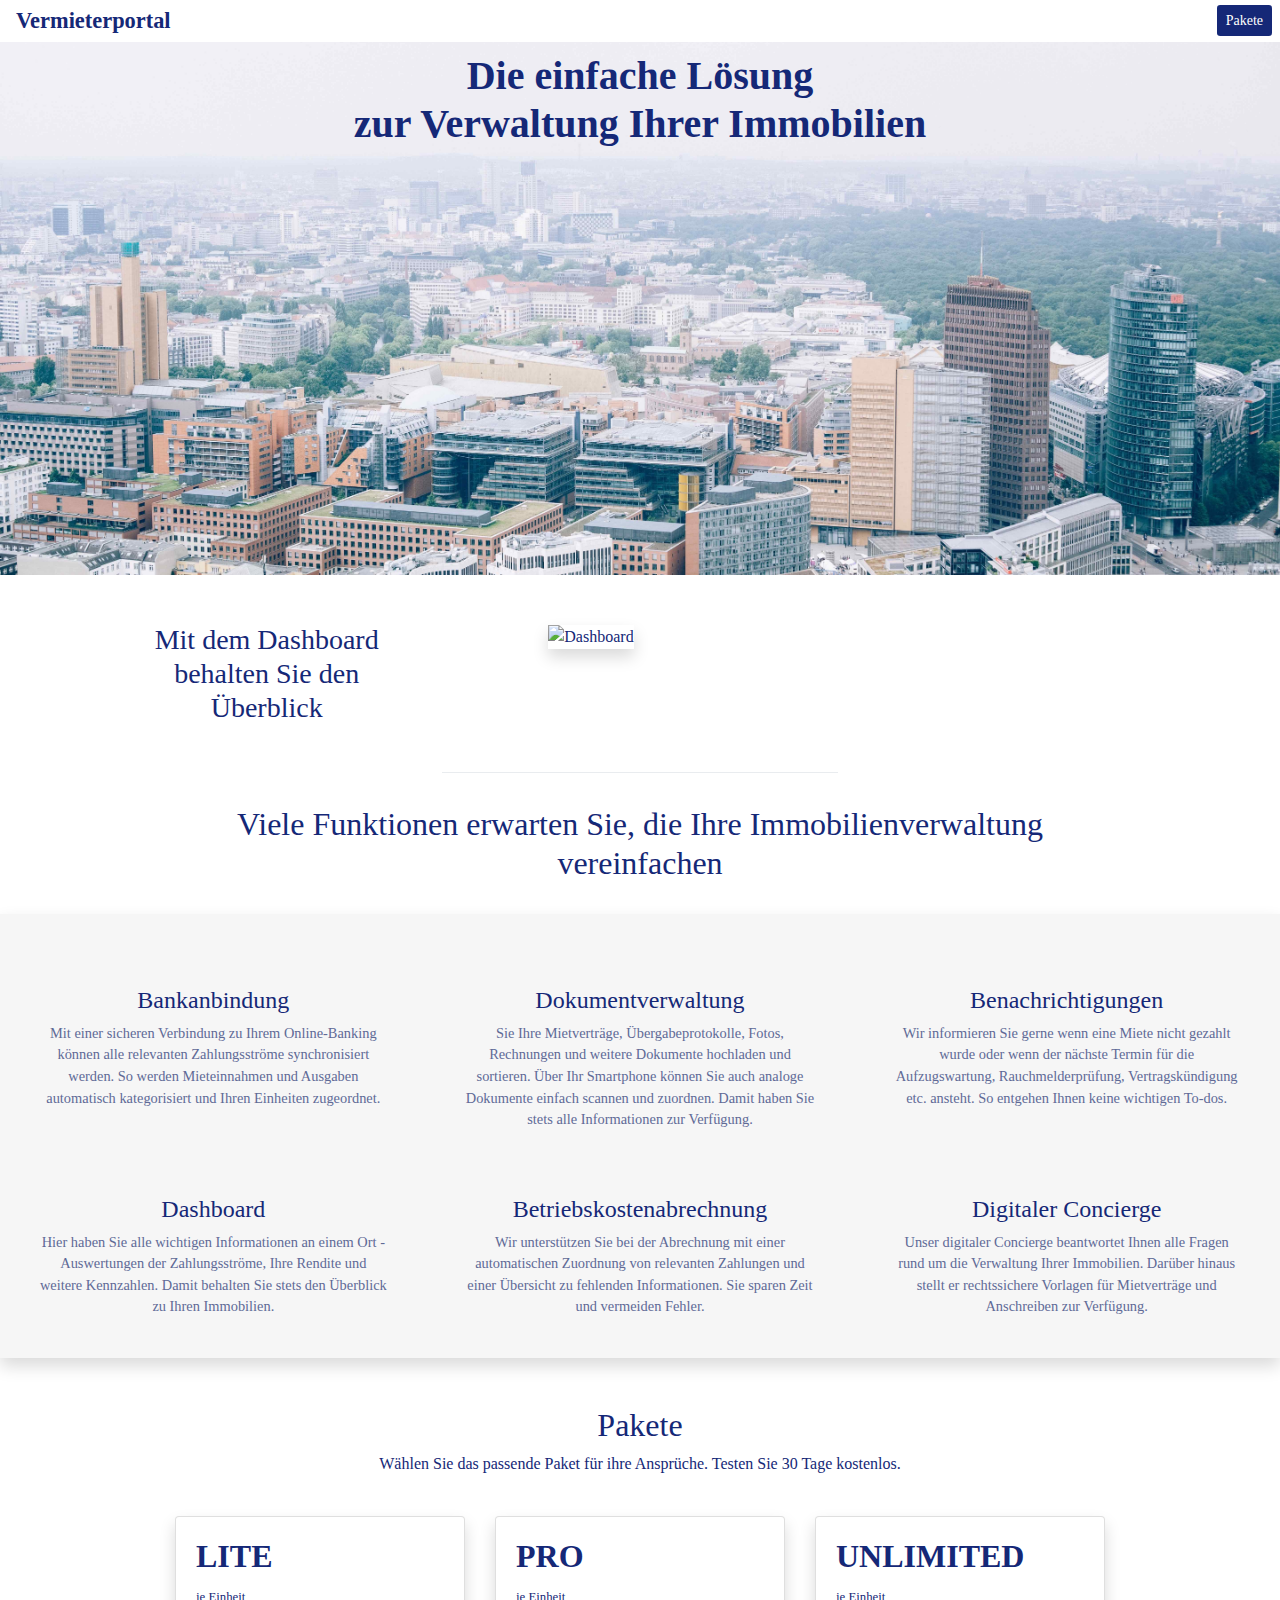
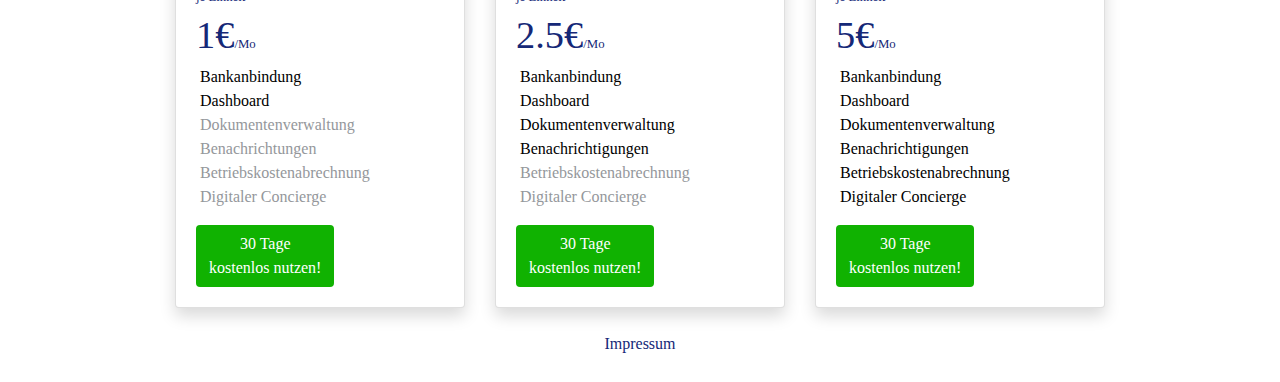
==== index.html @ 316a0087 "Set testbutton data, make ajax req on click, create anmelden.html, fix responsive layout" ====
<!doctype html>
<html lang="en">
  <head>
    <!-- Global site tag (gtag.js) - Google Analytics -->
    <script async src="https://www.googletagmanager.com/gtag/js?id=UA-135670334-1"></script>
    <script>
      window.dataLayer = window.dataLayer || [];
      function gtag(){dataLayer.push(arguments);}
      gtag('js', new Date());

      gtag('config', 'UA-135670334-1');
    </script>

    <!-- Required meta tags -->
    <meta charset="utf-8">
    <meta name="viewport" content="width=device-width, initial-scale=1, shrink-to-fit=no">

    <!-- Bootstrap CSS -->
    <link rel="stylesheet" href="https://stackpath.bootstrapcdn.com/bootstrap/4.3.1/css/bootstrap.min.css" integrity="sha384-ggOyR0iXCbMQv3Xipma34MD+dH/1fQ784/j6cY/iJTQUOhcWr7x9JvoRxT2MZw1T" crossorigin="anonymous">
    <link rel="stylesheet" href="https://use.fontawesome.com/releases/v5.7.2/css/solid.css" integrity="sha384-r/k8YTFqmlOaqRkZuSiE9trsrDXkh07mRaoGBMoDcmA58OHILZPsk29i2BsFng1B" crossorigin="anonymous">
    <link rel="stylesheet" href="https://use.fontawesome.com/releases/v5.7.2/css/regular.css" integrity="sha384-IG162Tfx2WTn//TRUi9ahZHsz47lNKzYOp0b6Vv8qltVlPkub2yj9TVwzNck6GEF" crossorigin="anonymous">
    <link rel="stylesheet" href="https://use.fontawesome.com/releases/v5.7.2/css/fontawesome.css" integrity="sha384-4aon80D8rXCGx9ayDt85LbyUHeMWd3UiBaWliBlJ53yzm9hqN21A+o1pqoyK04h+" crossorigin="anonymous">

    <link rel="stylesheet" type="text/css" href="portal.css">

    <!-- Facebook Pixel Code -->
    <script>
      !function(f,b,e,v,n,t,s)
      {if(f.fbq)return;n=f.fbq=function(){n.callMethod?
      n.callMethod.apply(n,arguments):n.queue.push(arguments)};
      if(!f._fbq)f._fbq=n;n.push=n;n.loaded=!0;n.version='2.0';
      n.queue=[];t=b.createElement(e);t.async=!0;
      t.src=v;s=b.getElementsByTagName(e)[0];
      s.parentNode.insertBefore(t,s)}(window, document,'script',
      'https://connect.facebook.net/en_US/fbevents.js');
      fbq('init', '2210468249004535');
      fbq('track', 'PageView');
    </script>
    <noscript><img height="1" width="1" style="display:none"
      src="https://www.facebook.com/tr?id=2210468249004535&ev=PageView&noscript=1"
    /></noscript>
    <!-- End Facebook Pixel Code -->

    <title>Vermieterportal</title>
  </head>
  <body>
    <div class="container-fluid">

      <div class="row py-1 px-2 fixed-top" style="background-color: #ffffff">
        <div class="col d-flex justify-content-between align-items-center">
          <div class="d-flex justify-content-around align-items-center">
            <i class="far fa-building fa-2x pr-2"></i>
            <a href="index.html" id="title">Vermieterportal</a>
          </div>
          <a href="#pricing" role="button" class="btn btn-sm" style="background-color: #152877; color: #ffffff">Pakete</a>
        </div>
      </div>

      <div class="row" style="height: 2rem"></div>

      <div class="row">
        <div class="col px-0">
          <img src="markus-spiske-1192711-unsplash_c.jpg" class="img-fluid px-0" alt="City View">
          <div class="carousel-caption d-none d-md-block">
            <h1 style="font-weight: bold;">Die einfache Lösung <br> zur Verwaltung Ihrer Immobilien</h1>
            <!-- <a href="#pricing" role="button" class="btn btn-lg mt-3" style="background-color: #152877; color: #ffffff">Mehr erfahren</a> -->
          </div>
        </div>
      </div>

      <div class="row pt-4">
        <div class="col-10 offset-1 d-md-none text-center">
            <h3 style="font-weight: bold;">Die einfache Lösung<br>zur Verwaltung Ihrer Immobilien</h3>
            <!-- <a href="#pricing" role="button" class="btn btn-lg mt-3" style="background-color: #152877; color: #ffffff">Mehr erfahren</a> -->
          </div>
        </div>
      <div>

      <div class="row pt-4 pb-2">
        <div class="col-10 pt-4 order-last pt-md-0 order-md-first col-md-3 offset-1 d-flex justify-content-center align-items-center">
          <h3 class="text-center d-none d-md-block">Mit dem Dashboard behalten Sie den Überblick</h3>
          <h4 class="text-center d-md-none">Mit dem Dashboard behalten Sie den Überblick</h4>
        </div>
        <div class="col-10 offset-1 col-md-6">
          <img class="img-fluid shadow" src="demo_screen.jpeg" alt="Dashboard">
        </div>
      </div>

      <div class="row pt-4">
        <div class="col-4 offset-4">
          <div class="dropdown-divider"></div>
        </div>
      </div>

      <div class="row py-4">
        <div class="col-10 d-flex flex-column offset-1 col-md-8 offset-md-2 off align-items-center">
          <div class="text-center">
            <h2>Viele Funktionen erwarten Sie, die Ihre Immobilienverwaltung vereinfachen</h2>
          </div>
        </div>
      </div>


      <div class="row py-4 shadow" style="background-color: #f6f6f6">
        <div class="col-10 offset-1 pt-sm-0 col-sm-6 offset-sm-0 col-lg-4 mt-4 d-flex flex-column align-items-center">
          <i class="pb-4 fas fa-search-dollar fa-5x"></i>
          <h4 class="px-4 text-center">Bankanbindung</h4>
          <p class="px-4 text-center feature-text">
            Mit einer sicheren Verbindung zu Ihrem Online-Banking können alle relevanten Zahlungsströme synchronisiert werden. So werden Mieteinnahmen und Ausgaben automatisch kategorisiert und Ihren Einheiten zugeordnet.
          </p>
        </div>
        <div class="col-10 offset-1 pt-sm-0 col-sm-6 offset-sm-0 col-lg-4 mt-4 d-flex flex-column align-items-center">
          <i class="pb-4 far fa-file-alt fa-5x"></i>
          <h4 class="px-4 text-center">Dokumentverwaltung</h4>
          <p class="px-4 text-center feature-text">
            Sie Ihre Mietverträge, Übergabeprotokolle, Fotos, Rechnungen und weitere Dokumente hochladen und sortieren. Über Ihr Smartphone können Sie auch analoge Dokumente einfach scannen und zuordnen. Damit haben Sie stets alle Informationen zur Verfügung.
          </p>
        </div>
        <div class="col-10 offset-1 pt-sm-0 col-sm-6 offset-sm-0 col-lg-4 mt-4 d-flex flex-column align-items-center">
          <i class="pb-4 far fa-bell fa-5x"></i>
          <h4 class="px-4 text-center">Benachrichtigungen</h4>
          <p class="px-4 text-center feature-text">
            Wir informieren Sie gerne wenn eine Miete nicht gezahlt wurde oder wenn der nächste Termin für die Aufzugswartung, Rauchmelderprüfung, Vertragskündigung etc. ansteht. So entgehen Ihnen keine wichtigen To-dos.
          </p>
        </div>
        <div class="col-10 offset-1 pt-sm-0 col-sm-6 offset-sm-0 col-lg-4 mt-4 d-flex flex-column align-items-center">
          <i class="pb-4 fas fa-tachometer-alt fa-5x"></i>
          <h4 class="px-4 text-center">Dashboard</h4>
          <p class="px-4 text-center feature-text">
            Hier haben Sie alle wichtigen Informationen an einem Ort - Auswertungen der Zahlungsströme, Ihre Rendite und weitere Kennzahlen. Damit behalten Sie stets den Überblick zu Ihren Immobilien.
          </p>
        </div>
        <div class="col-10 offset-1 pt-sm-0 col-sm-6 offset-sm-0 col-lg-4 mt-4 d-flex flex-column align-items-center">
          <i class="pb-4 fas fa-cash-register fa-5x"></i>
          <h4 class="px-4 text-center">Betriebskostenabrechnung</h4>
          <p class="px-4 text-center feature-text">
            Wir unterstützen Sie bei der Abrechnung mit einer automatischen Zuordnung von relevanten Zahlungen und einer Übersicht zu fehlenden Informationen. Sie sparen Zeit und vermeiden Fehler.
          </p>
        </div>
        <div class="col-10 offset-1 pt-sm-0 col-sm-6 offset-sm-0 col-lg-4 mt-4 d-flex flex-column align-items-center">
          <i class="pb-4 far fa-user fa-5x"></i>
          <h4 class="px-4 text-center">Digitaler Concierge</h4>
          <p class="px-4 text-center feature-text">
            Unser digitaler Concierge beantwortet Ihnen alle Fragen rund um die Verwaltung Ihrer Immobilien. Darüber hinaus stellt er rechtssichere Vorlagen für Mietverträge und Anschreiben zur Verfügung.
          </p>
        </div>
      </div>


      <div class="row pt-5">
        <div class="col-8 d-flex flex-column offset-2 align-items-center">
          <div class="text-center">
            <h2>Pakete</h2>
            <p>Wählen Sie das passende Paket für ihre Ansprüche. Testen Sie 30 Tage kostenlos.</p>
          </div>
        </div>
      </div>


      <div class="row py-4 justify-content-center" id="pricing">
        <div class="col-11 col-sm-6 col-md-4 col-lg-3 mt-2 mt-lg-0">
          <div class="card shadow">
            <div class="card-body">
              <h2 class="card-title" style="font-weight: bold">LITE</h2>
              <!-- <h6 class="card-subtitle mb-2 text-muted">Card subtitle</h6>
              <p class="card-text">Some quick example text on the card</p> -->
              <div class="pb-0 price-info">je Einheit</div>
              <div>
                <span class="price" id="price-tag-0">1</span><span class="price">€</span><span class="price-info">/Mo</span>
              </div>
              <div class="d-flex flex-column">
                <div><i class="pr-1 far fa-check-circle"></i><span class="checked">Bankanbindung</span></div>
                <div><i class="pr-1 far fa-check-circle"></i><span class="checked">Dashboard</span></div>
                <div><i class="pr-1 far fa-circle"></i><span class="unchecked">Dokumentenverwaltung</span></div>
                <div><i class="pr-1 far fa-circle"></i><span class="unchecked">Benachrichtungen</span></div>
                <div><i class="pr-1 far fa-circle"></i><span class="unchecked">Betriebskostenabrechnung</span></div>
                <div><i class="pr-1 far fa-circle"></i><span class="unchecked">Digitaler Concierge</span></div>
              </div>
              <p></p>
              <button type="button" href="anmelden.html" class="btn anmelden" id="testbutton-0" data-price="-1">30 Tage<br>kostenlos nutzen!</button>
            </div>
          </div>
        </div>


        <div class="col-11 col-sm-6 col-md-4 col-lg-3 mt-2 mt-lg-0">
          <div class="card shadow">
            <div class="card-body">
              <h2 class="card-title" style="font-weight: bold">PRO</h2>
              <!-- <h6 class="card-subtitle mb-2 text-muted">Card subtitle</h6>
              <p class="card-text">Some quick example text on the card</p> -->
              <div>
                <div class="pb-0 price-info">je Einheit</div>
                <span class="price" id="price-tag-1">2,50</span><span class="price">€</span><span class="price-info">/Mo</span>
              </div>
              <div class="d-flex flex-column">
                <div><i class="pr-1 far fa-check-circle"></i><span class="checked">Bankanbindung</span></div>
                <div><i class="pr-1 far fa-check-circle"></i><span class="checked">Dashboard</span></div>
                <div><i class="pr-1 far fa-check-circle"></i><span class="checked">Dokumentenverwaltung</span></div>
                <div><i class="pr-1 far fa-check-circle"></i><span class="checked">Benachrichtigungen</span></div>
                <div><i class="pr-1 far fa-circle"></i><span class="unchecked">Betriebskostenabrechnung</span></div>
                <div><i class="pr-1 far fa-circle"></i><span class="unchecked">Digitaler Concierge</span></div>
              </div>
              <p></p>
              <a role="button" href="anmelden.html" class="btn anmelden" id="testbutton-1" data-price="-1" >30 Tage<br>kostenlos nutzen!</a>
            </div>
          </div>
        </div>

        <div class="col-11 col-sm-6 col-md-4 col-lg-3 mt-2 mt-lg-0">
          <div class="card shadow">
            <div class="card-body">
              <h2 class="card-title" style="font-weight: bold">UNLIMITED</h2>
              <!-- <h6 class="card-subtitle mb-2 text-muted">Card subtitle</h6>
              <p class="card-text">Some quick example text on the card</p> -->
              <div>
                <div class="pb-0 price-info">je Einheit</div>
                <span class="price" id="price-tag-2">5</span><span class="price">€</span><span class="price-info">/Mo</span>
              </div>
              <div class="d-flex flex-column">
                <div><i class="pr-1 far fa-check-circle"></i><span class="checked">Bankanbindung</span></div>
                <div><i class="pr-1 far fa-check-circle"></i><span class="checked">Dashboard</span></div>
                <div><i class="pr-1 far fa-check-circle"></i><span class="checked">Dokumentenverwaltung</span></div>
                <div><i class="pr-1 far fa-check-circle"></i><span class="checked">Benachrichtigungen</span></div>
                <div><i class="pr-1 far fa-check-circle"></i><span class="checked">Betriebskostenabrechnung</span></div>
                <div><i class="pr-1 far fa-check-circle"></i><span class="checked">Digitaler Concierge</span></div>
              </div>
              <p></p>
              <a role="button" href="anmelden.html" class="btn anmelden" id="testbutton-2" data-price="-1">30 Tage<br>kostenlos nutzen!</a>
            </div>
          </div>
        </div>
      </div>

      <div class="row justify-content-center" style="height: 50px;">
        <div class="col text-center">
            <a href="impressum.html" style="color: #152877; text-decoration: none">Impressum</a>
        </div>
      </div>

      </div>
    </div>

    <!-- Optional JavaScript -->
    <!-- jQuery first, then Popper.js, then Bootstrap JS -->
    <script src="https://code.jquery.com/jquery-3.3.1.slim.min.js" integrity="sha384-q8i/X+965DzO0rT7abK41JStQIAqVgRVzpbzo5smXKp4YfRvH+8abtTE1Pi6jizo" crossorigin="anonymous"></script>
    <script src="https://cdnjs.cloudflare.com/ajax/libs/popper.js/1.14.7/umd/popper.min.js" integrity="sha384-UO2eT0CpHqdSJQ6hJty5KVphtPhzWj9WO1clHTMGa3JDZwrnQq4sF86dIHNDz0W1" crossorigin="anonymous"></script>
    <script src="https://stackpath.bootstrapcdn.com/bootstrap/4.3.1/js/bootstrap.min.js" integrity="sha384-JjSmVgyd0p3pXB1rRibZUAYoIIy6OrQ6VrjIEaFf/nJGzIxFDsf4x0xIM+B07jRM" crossorigin="anonymous"></script>
    
    <script type="text/javascript">         
      $(document).ready(function() {

        // Set the prices with a 50/50 chance fot both sets
        
        if (Math.random() >= 0.5) {
          var prices = [0, 0.5, 1];
          var option = 'A'
        } else {
          var prices = [1, 2.5, 5];
          var option = 'B'
        }

        for (i = 0; i < prices.length; i++) { 
          $('#price-tag-' + i).text(prices[i]);
          $('#testbutton-' + i).data('price', prices[i])
        }

        $('.anmelden').on('click', function(event) {
          var formData = {
            'site_id': 'website',
            'price': $(event.target).data('price'),
            'option': option
          }

          console.log(event);
          console.log($(event.target).data('price'));
          console.log(option);

          $.ajax({
            type: 'POST',
            url: 'https://j2u5rim2yl.execute-api.eu-central-1.amazonaws.com/prod/activity',
            data: JSON.stringify(formData),
            dataType: 'json',
            crossDomain: true,
            encode: true,
            success: function(responseData, textStatus, jqXHR) {
              console.log(responseData);
            },
            error: function(responseData, textStatus, errorThrown) {
              console.warn(responseData, textStatus, errorThrown);
            }
          });

        });
      });
    </script>
  </body>
</html>
---- portal.css ----
body {
     font-family: futura;
     color: #152877;
}

#title {
    font-size: 140%;
    font-weight: bold;
    color: #152877;
    text-decoration: none;
}

.carousel-caption {
    color: #152877;
    top: 0;
    bottom: auto;
}

.feature-text {
    font-size: 90%;
    color: #606a96;
}

.fa-check-circle {
    color: #249d3c;
}

.fa-circle {
    color: #94979b;
}

.checked {
    color: #000000;
}

.unchecked {
    color: #94979b;
}

.anmelden {
    color: #ffffff;
    background-color: #10B201;
}

.price {
    font-size: 240%;
}

.price-info {
    font-size: 80%;
}
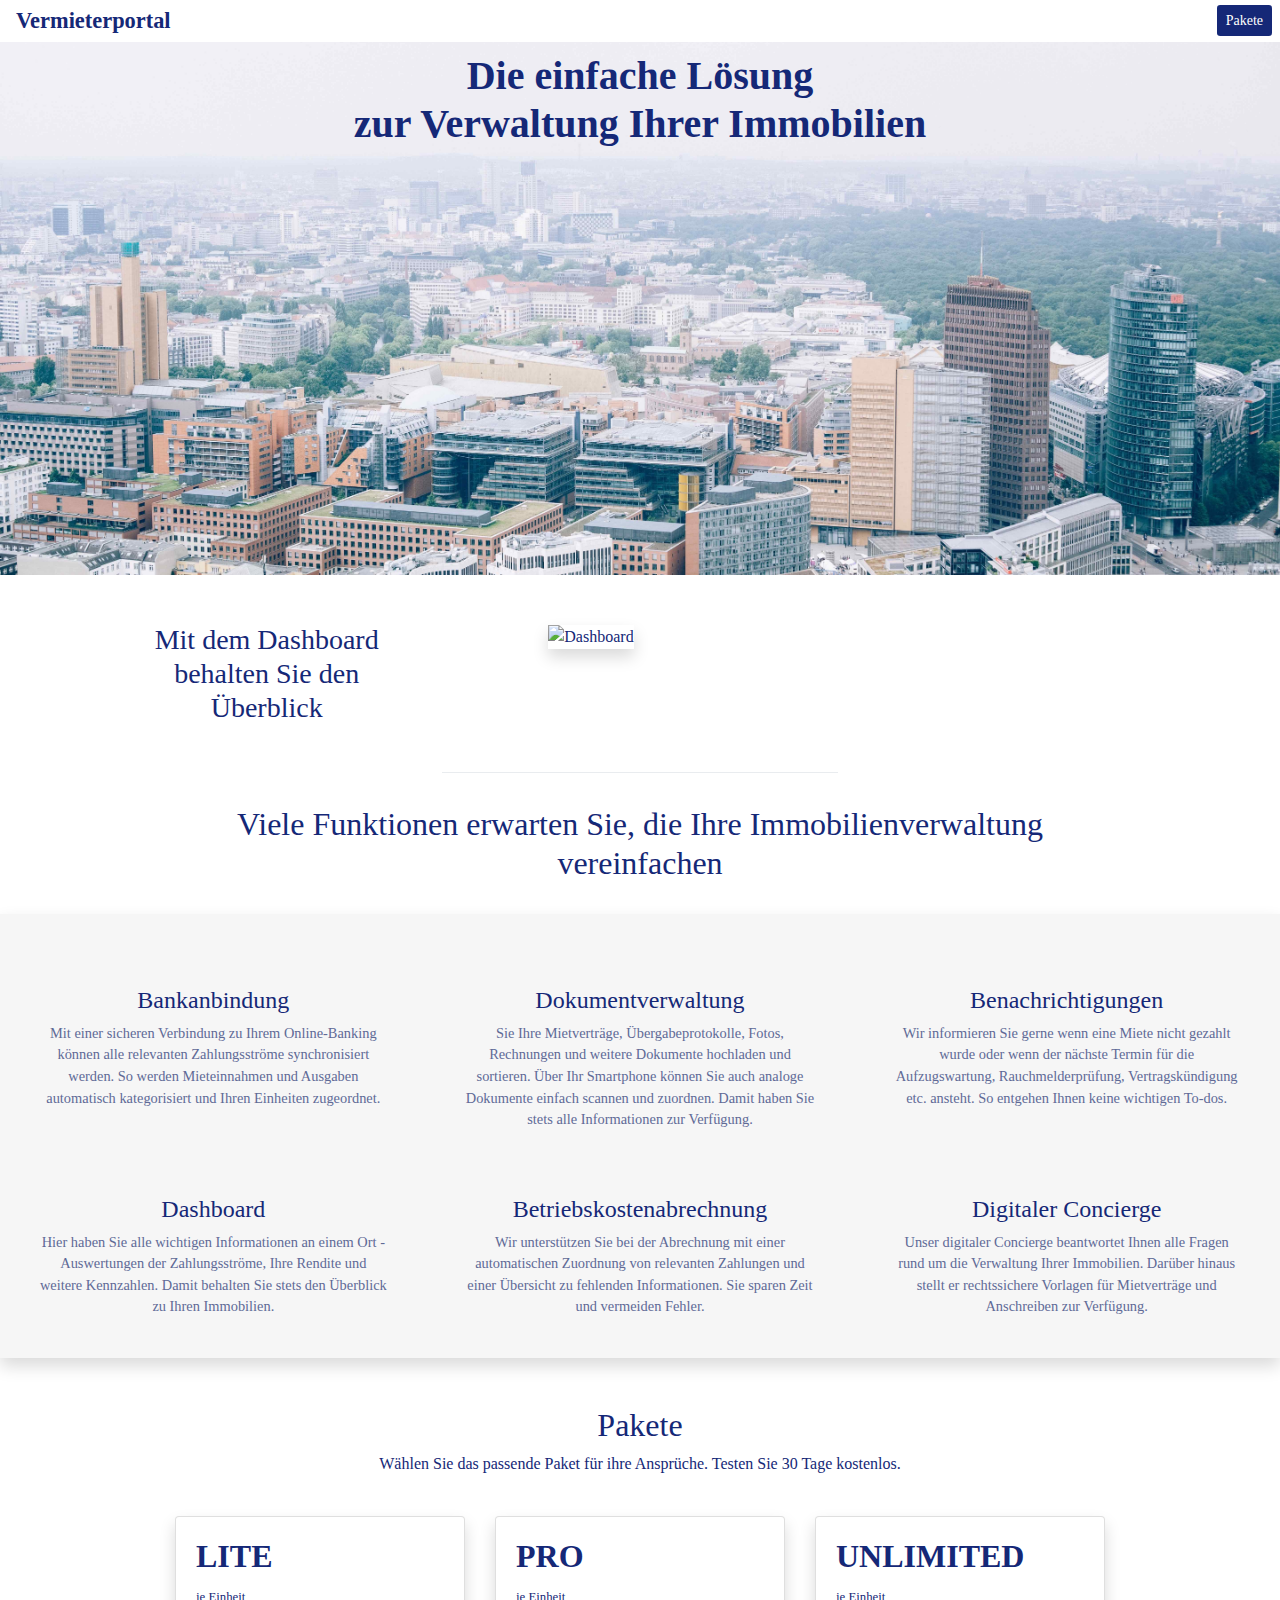
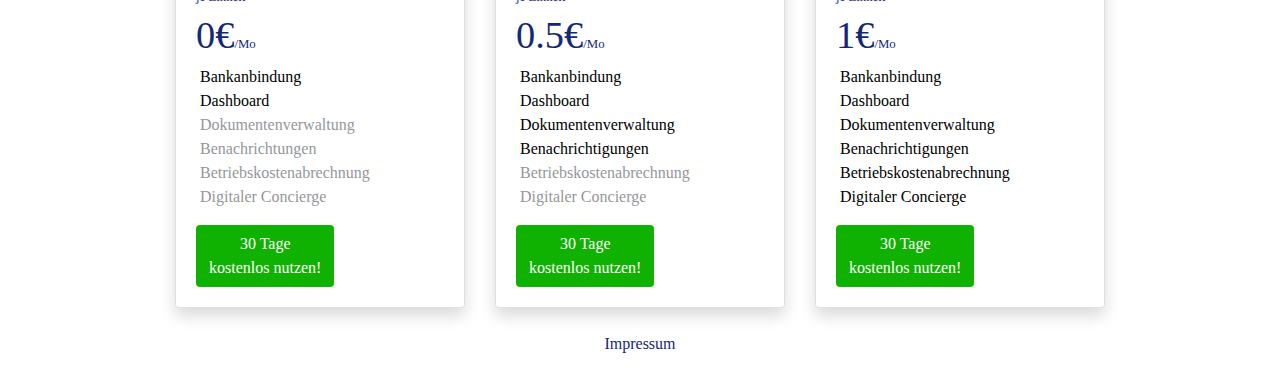
==== commit e0d9fd5b: "Fix jquery download and minor typos" ====
--- a/index.html
+++ b/index.html
@@ -15,8 +15,12 @@
     <meta charset="utf-8">
     <meta name="viewport" content="width=device-width, initial-scale=1, shrink-to-fit=no">
 
+    <script src="https://code.jquery.com/jquery-3.3.1.min.js" crossorigin="anonymous"></script>
+
     <!-- Bootstrap CSS -->
     <link rel="stylesheet" href="https://stackpath.bootstrapcdn.com/bootstrap/4.3.1/css/bootstrap.min.css" integrity="sha384-ggOyR0iXCbMQv3Xipma34MD+dH/1fQ784/j6cY/iJTQUOhcWr7x9JvoRxT2MZw1T" crossorigin="anonymous">
+
+    <!-- Fontawesome -->
     <link rel="stylesheet" href="https://use.fontawesome.com/releases/v5.7.2/css/solid.css" integrity="sha384-r/k8YTFqmlOaqRkZuSiE9trsrDXkh07mRaoGBMoDcmA58OHILZPsk29i2BsFng1B" crossorigin="anonymous">
     <link rel="stylesheet" href="https://use.fontawesome.com/releases/v5.7.2/css/regular.css" integrity="sha384-IG162Tfx2WTn//TRUi9ahZHsz47lNKzYOp0b6Vv8qltVlPkub2yj9TVwzNck6GEF" crossorigin="anonymous">
     <link rel="stylesheet" href="https://use.fontawesome.com/releases/v5.7.2/css/fontawesome.css" integrity="sha384-4aon80D8rXCGx9ayDt85LbyUHeMWd3UiBaWliBlJ53yzm9hqN21A+o1pqoyK04h+" crossorigin="anonymous">
@@ -177,7 +181,7 @@
                 <div><i class="pr-1 far fa-circle"></i><span class="unchecked">Digitaler Concierge</span></div>
               </div>
               <p></p>
-              <button type="button" href="anmelden.html" class="btn anmelden" id="testbutton-0" data-price="-1">30 Tage<br>kostenlos nutzen!</button>
+              <a role="button" href="anmelden.html" class="btn anmelden" id="testbutton-0" data-price="-1">30 Tage<br>kostenlos nutzen!</a>
             </div>
           </div>
         </div>
@@ -243,7 +247,7 @@
 
     <!-- Optional JavaScript -->
     <!-- jQuery first, then Popper.js, then Bootstrap JS -->
-    <script src="https://code.jquery.com/jquery-3.3.1.slim.min.js" integrity="sha384-q8i/X+965DzO0rT7abK41JStQIAqVgRVzpbzo5smXKp4YfRvH+8abtTE1Pi6jizo" crossorigin="anonymous"></script>
+    <script src="https://code.jquery.com/jquery-3.3.1.min.js" integrity="sha256-FgpCb/KJQlLNfOu91ta32o/NMZxltwRo8QtmkMRdAu8=" crossorigin="anonymous"></script>
     <script src="https://cdnjs.cloudflare.com/ajax/libs/popper.js/1.14.7/umd/popper.min.js" integrity="sha384-UO2eT0CpHqdSJQ6hJty5KVphtPhzWj9WO1clHTMGa3JDZwrnQq4sF86dIHNDz0W1" crossorigin="anonymous"></script>
     <script src="https://stackpath.bootstrapcdn.com/bootstrap/4.3.1/js/bootstrap.min.js" integrity="sha384-JjSmVgyd0p3pXB1rRibZUAYoIIy6OrQ6VrjIEaFf/nJGzIxFDsf4x0xIM+B07jRM" crossorigin="anonymous"></script>
     
@@ -254,10 +258,10 @@
         
         if (Math.random() >= 0.5) {
           var prices = [0, 0.5, 1];
-          var option = 'A'
+          var option = 'A';
         } else {
           var prices = [1, 2.5, 5];
-          var option = 'B'
+          var option = 'B';
         }
 
         for (i = 0; i < prices.length; i++) { 
@@ -268,13 +272,11 @@
         $('.anmelden').on('click', function(event) {
           var formData = {
             'site_id': 'website',
-            'price': $(event.target).data('price'),
+            'price': $(event.target).data('price').toString(),
             'option': option
-          }
-
-          console.log(event);
-          console.log($(event.target).data('price'));
-          console.log(option);
+          };
+          
+          console.log(formData);
 
           $.ajax({
             type: 'POST',
@@ -292,6 +294,7 @@
           });
 
         });
+
       });
     </script>
   </body>
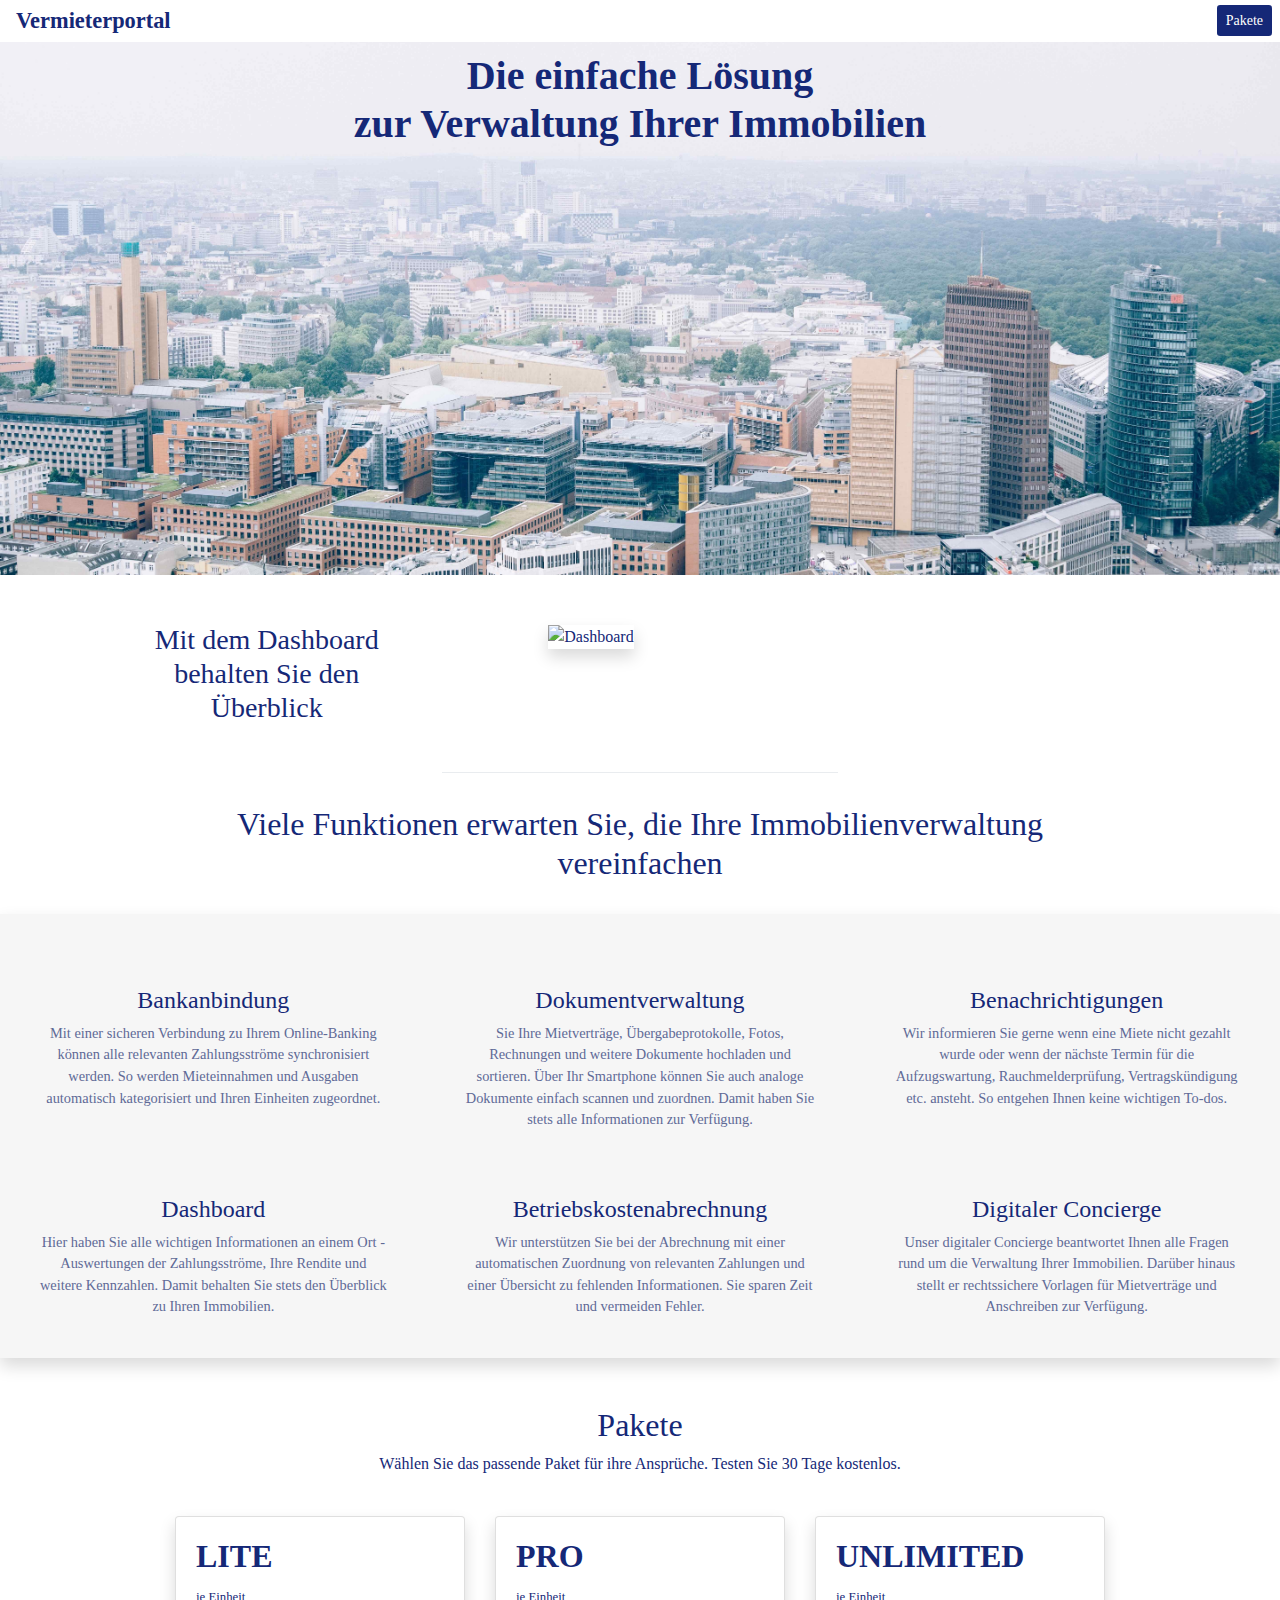
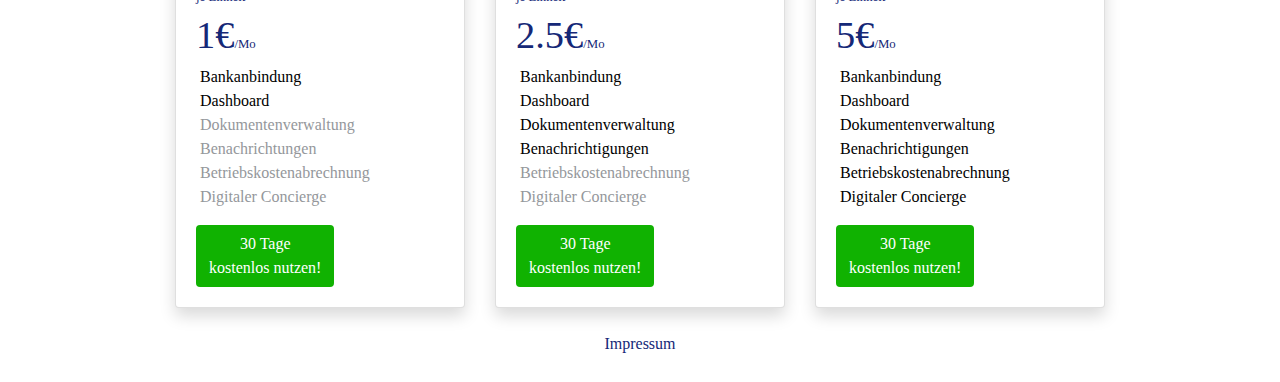
==== commit 693e92f1: "Only redirect to anmelden.html after ajax req was made" ====
--- a/index.html
+++ b/index.html
@@ -181,7 +181,7 @@
                 <div><i class="pr-1 far fa-circle"></i><span class="unchecked">Digitaler Concierge</span></div>
               </div>
               <p></p>
-              <a role="button" href="anmelden.html" class="btn anmelden" id="testbutton-0" data-price="-1">30 Tage<br>kostenlos nutzen!</a>
+              <button type="button" href="anmelden.html" class="btn anmelden" id="testbutton-0" data-price="-1">30 Tage<br>kostenlos nutzen!</button>
             </div>
           </div>
         </div>
@@ -206,7 +206,7 @@
                 <div><i class="pr-1 far fa-circle"></i><span class="unchecked">Digitaler Concierge</span></div>
               </div>
               <p></p>
-              <a role="button" href="anmelden.html" class="btn anmelden" id="testbutton-1" data-price="-1" >30 Tage<br>kostenlos nutzen!</a>
+              <button type="button" href="anmelden.html" class="btn anmelden" id="testbutton-1" data-price="-1" >30 Tage<br>kostenlos nutzen!</button>
             </div>
           </div>
         </div>
@@ -230,7 +230,7 @@
                 <div><i class="pr-1 far fa-check-circle"></i><span class="checked">Digitaler Concierge</span></div>
               </div>
               <p></p>
-              <a role="button" href="anmelden.html" class="btn anmelden" id="testbutton-2" data-price="-1">30 Tage<br>kostenlos nutzen!</a>
+              <button type="button" href="anmelden.html" class="btn anmelden" id="testbutton-2" data-price="-1">30 Tage<br>kostenlos nutzen!</button>
             </div>
           </div>
         </div>
@@ -293,6 +293,7 @@
             }
           });
 
+          window.location.href = 'anmelden.html';
         });
 
       });
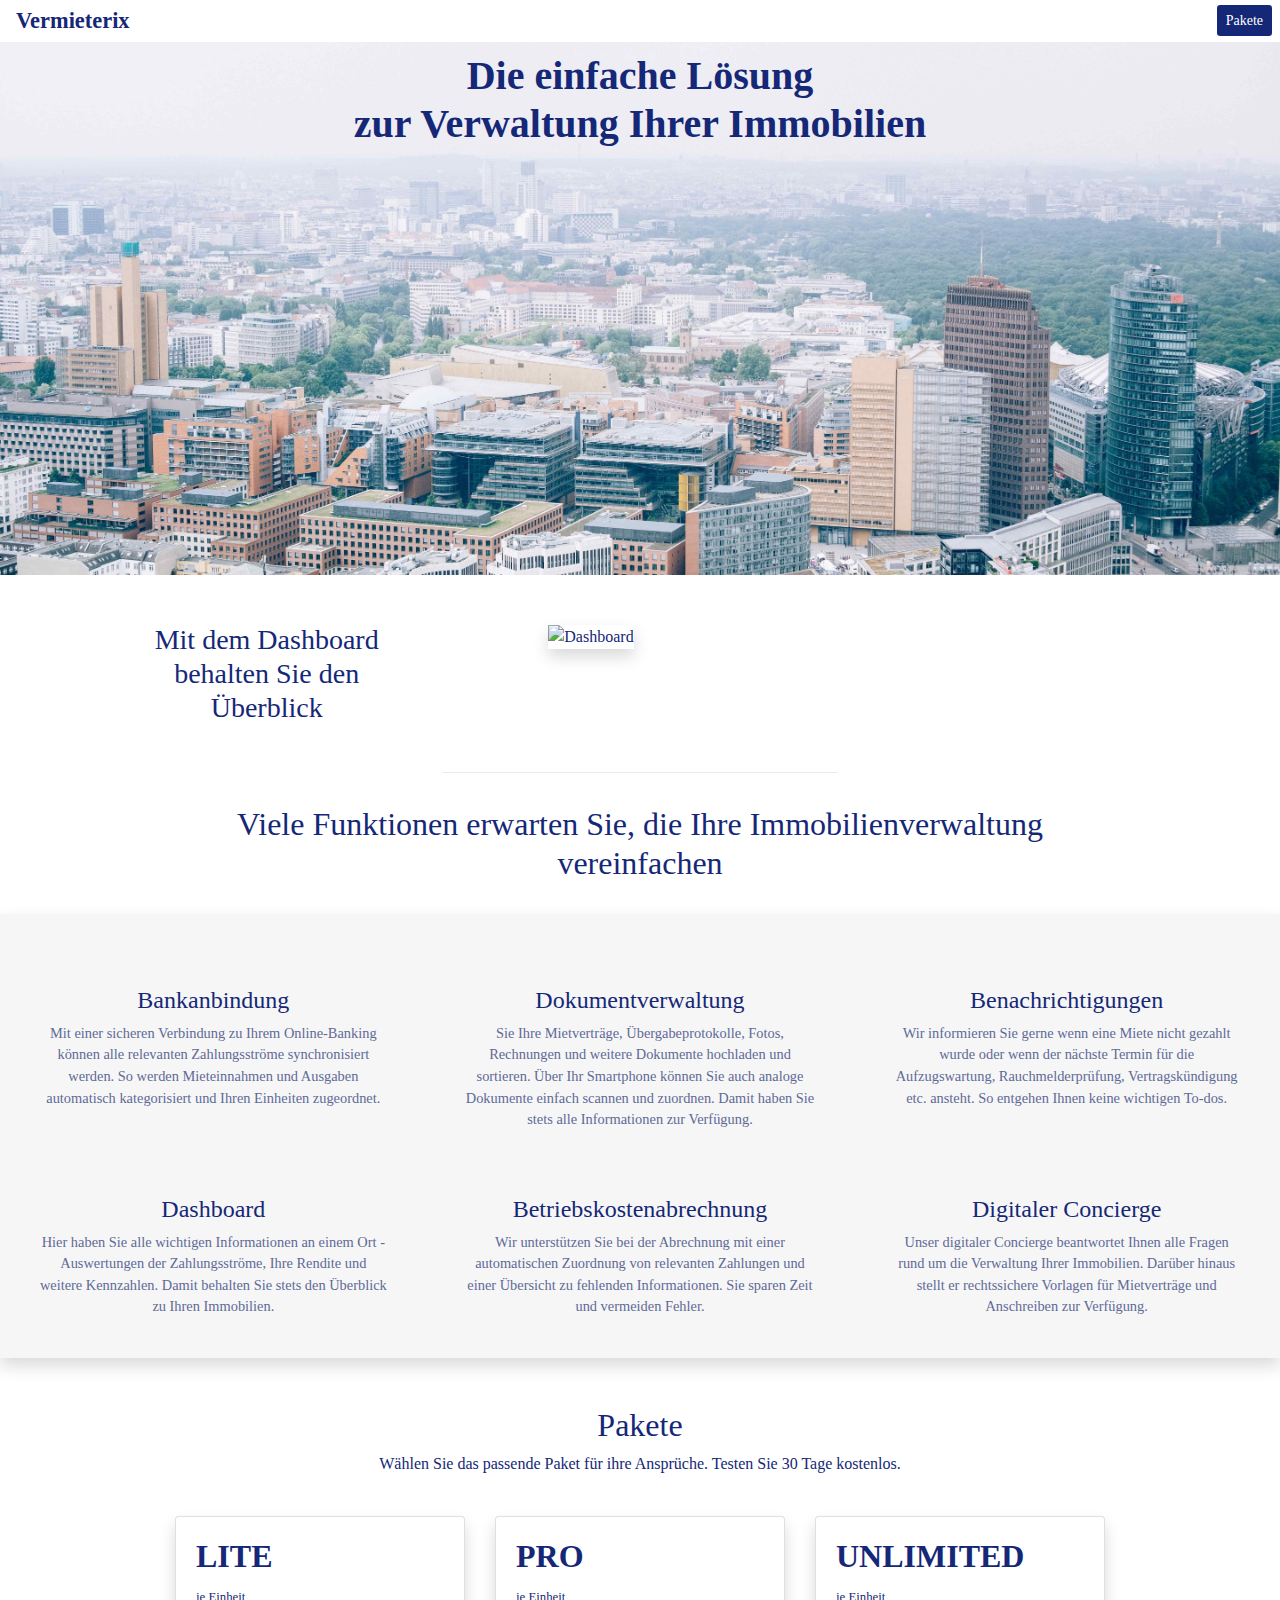
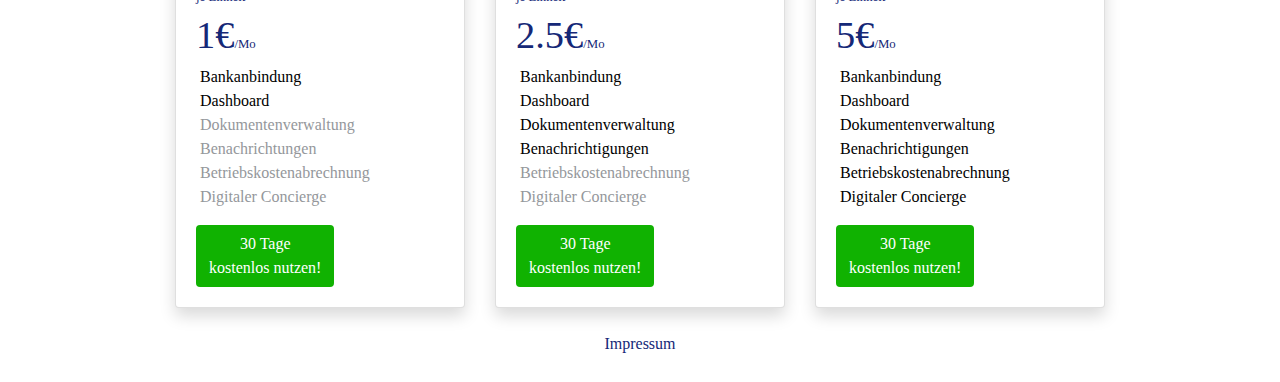
==== commit db097d39: "Change name to Vermieterix" ====
--- a/index.html
+++ b/index.html
@@ -45,7 +45,7 @@
     /></noscript>
     <!-- End Facebook Pixel Code -->
 
-    <title>Vermieterportal</title>
+    <title>Vermieterix</title>
   </head>
   <body>
     <div class="container-fluid">
@@ -54,7 +54,7 @@
         <div class="col d-flex justify-content-between align-items-center">
           <div class="d-flex justify-content-around align-items-center">
             <i class="far fa-building fa-2x pr-2"></i>
-            <a href="index.html" id="title">Vermieterportal</a>
+            <a href="index.html" id="title">Vermieterix</a>
           </div>
           <a href="#pricing" role="button" class="btn btn-sm" style="background-color: #152877; color: #ffffff">Pakete</a>
         </div>
@@ -181,7 +181,7 @@
                 <div><i class="pr-1 far fa-circle"></i><span class="unchecked">Digitaler Concierge</span></div>
               </div>
               <p></p>
-              <button type="button" href="anmelden.html" class="btn anmelden" id="testbutton-0" data-price="-1">30 Tage<br>kostenlos nutzen!</button>
+              <button type="button" href="anmelden.html" class="btn anmelden" id="testbutton-0" data-price="-1"><span class="spinner-border spinner-border-sm d-none" id='spinner-0' role="status" aria-hidden="true"></span>30 Tage<br>kostenlos nutzen!</button>
             </div>
           </div>
         </div>
@@ -206,7 +206,7 @@
                 <div><i class="pr-1 far fa-circle"></i><span class="unchecked">Digitaler Concierge</span></div>
               </div>
               <p></p>
-              <button type="button" href="anmelden.html" class="btn anmelden" id="testbutton-1" data-price="-1" >30 Tage<br>kostenlos nutzen!</button>
+              <button type="button" href="anmelden.html" class="btn anmelden" id="testbutton-1" data-price="-1"><span class="spinner-border spinner-border-sm d-none" id='spinner-1' role="status" aria-hidden="true"></span>30 Tage<br>kostenlos nutzen!</button>
             </div>
           </div>
         </div>
@@ -230,7 +230,7 @@
                 <div><i class="pr-1 far fa-check-circle"></i><span class="checked">Digitaler Concierge</span></div>
               </div>
               <p></p>
-              <button type="button" href="anmelden.html" class="btn anmelden" id="testbutton-2" data-price="-1">30 Tage<br>kostenlos nutzen!</button>
+              <button type="button" href="anmelden.html" class="btn anmelden" id="testbutton-2" data-price="-1"><span class="spinner-border spinner-border-sm d-none" id='spinner-2' role="status" aria-hidden="true"></span>30 Tage<br>kostenlos nutzen!</button>
             </div>
           </div>
         </div>
@@ -278,6 +278,9 @@
           
           console.log(formData);
 
+          // activate spiner
+          $(this).find('.spinner-border').toggleClass('d-none')
+
           $.ajax({
             type: 'POST',
             url: 'https://j2u5rim2yl.execute-api.eu-central-1.amazonaws.com/prod/activity',
@@ -287,13 +290,12 @@
             encode: true,
             success: function(responseData, textStatus, jqXHR) {
               console.log(responseData);
+              window.location.href = 'vportal-anmelden.html?option=' + option + '&price=' + formData['price'];
             },
             error: function(responseData, textStatus, errorThrown) {
               console.warn(responseData, textStatus, errorThrown);
             }
           });
-
-          window.location.href = 'anmelden.html';
         });
 
       });
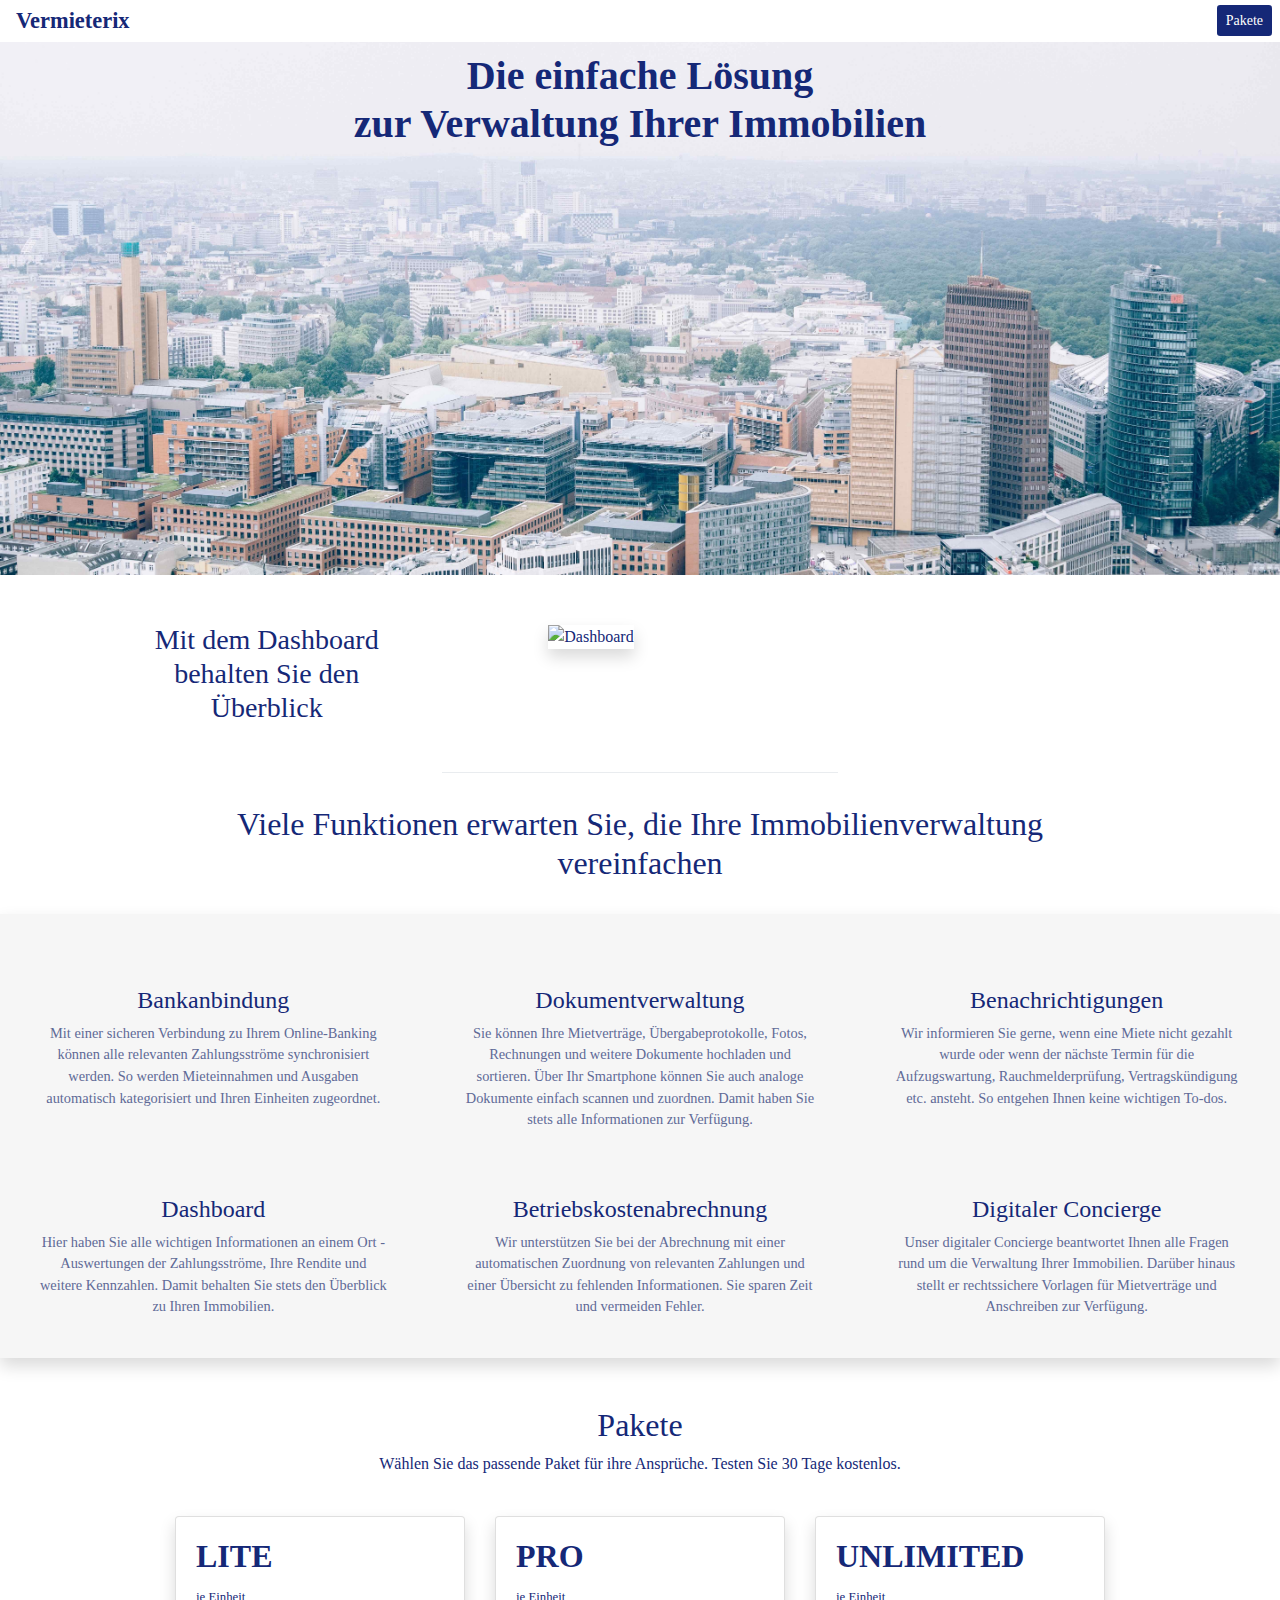
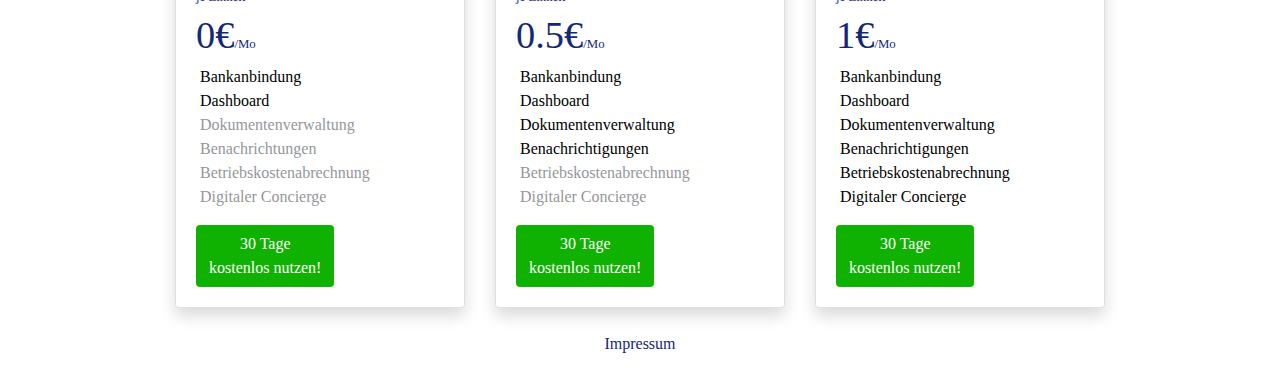
==== commit edcb8ab3: "Update index.html" ====
--- a/index.html
+++ b/index.html
@@ -117,14 +117,14 @@
           <i class="pb-4 far fa-file-alt fa-5x"></i>
           <h4 class="px-4 text-center">Dokumentverwaltung</h4>
           <p class="px-4 text-center feature-text">
-            Sie Ihre Mietverträge, Übergabeprotokolle, Fotos, Rechnungen und weitere Dokumente hochladen und sortieren. Über Ihr Smartphone können Sie auch analoge Dokumente einfach scannen und zuordnen. Damit haben Sie stets alle Informationen zur Verfügung.
+            Sie können Ihre Mietverträge, Übergabeprotokolle, Fotos, Rechnungen und weitere Dokumente hochladen und sortieren. Über Ihr Smartphone können Sie auch analoge Dokumente einfach scannen und zuordnen. Damit haben Sie stets alle Informationen zur Verfügung.
           </p>
         </div>
         <div class="col-10 offset-1 pt-sm-0 col-sm-6 offset-sm-0 col-lg-4 mt-4 d-flex flex-column align-items-center">
           <i class="pb-4 far fa-bell fa-5x"></i>
           <h4 class="px-4 text-center">Benachrichtigungen</h4>
           <p class="px-4 text-center feature-text">
-            Wir informieren Sie gerne wenn eine Miete nicht gezahlt wurde oder wenn der nächste Termin für die Aufzugswartung, Rauchmelderprüfung, Vertragskündigung etc. ansteht. So entgehen Ihnen keine wichtigen To-dos.
+            Wir informieren Sie gerne, wenn eine Miete nicht gezahlt wurde oder wenn der nächste Termin für die Aufzugswartung, Rauchmelderprüfung, Vertragskündigung etc. ansteht. So entgehen Ihnen keine wichtigen To-dos.
           </p>
         </div>
         <div class="col-10 offset-1 pt-sm-0 col-sm-6 offset-sm-0 col-lg-4 mt-4 d-flex flex-column align-items-center">
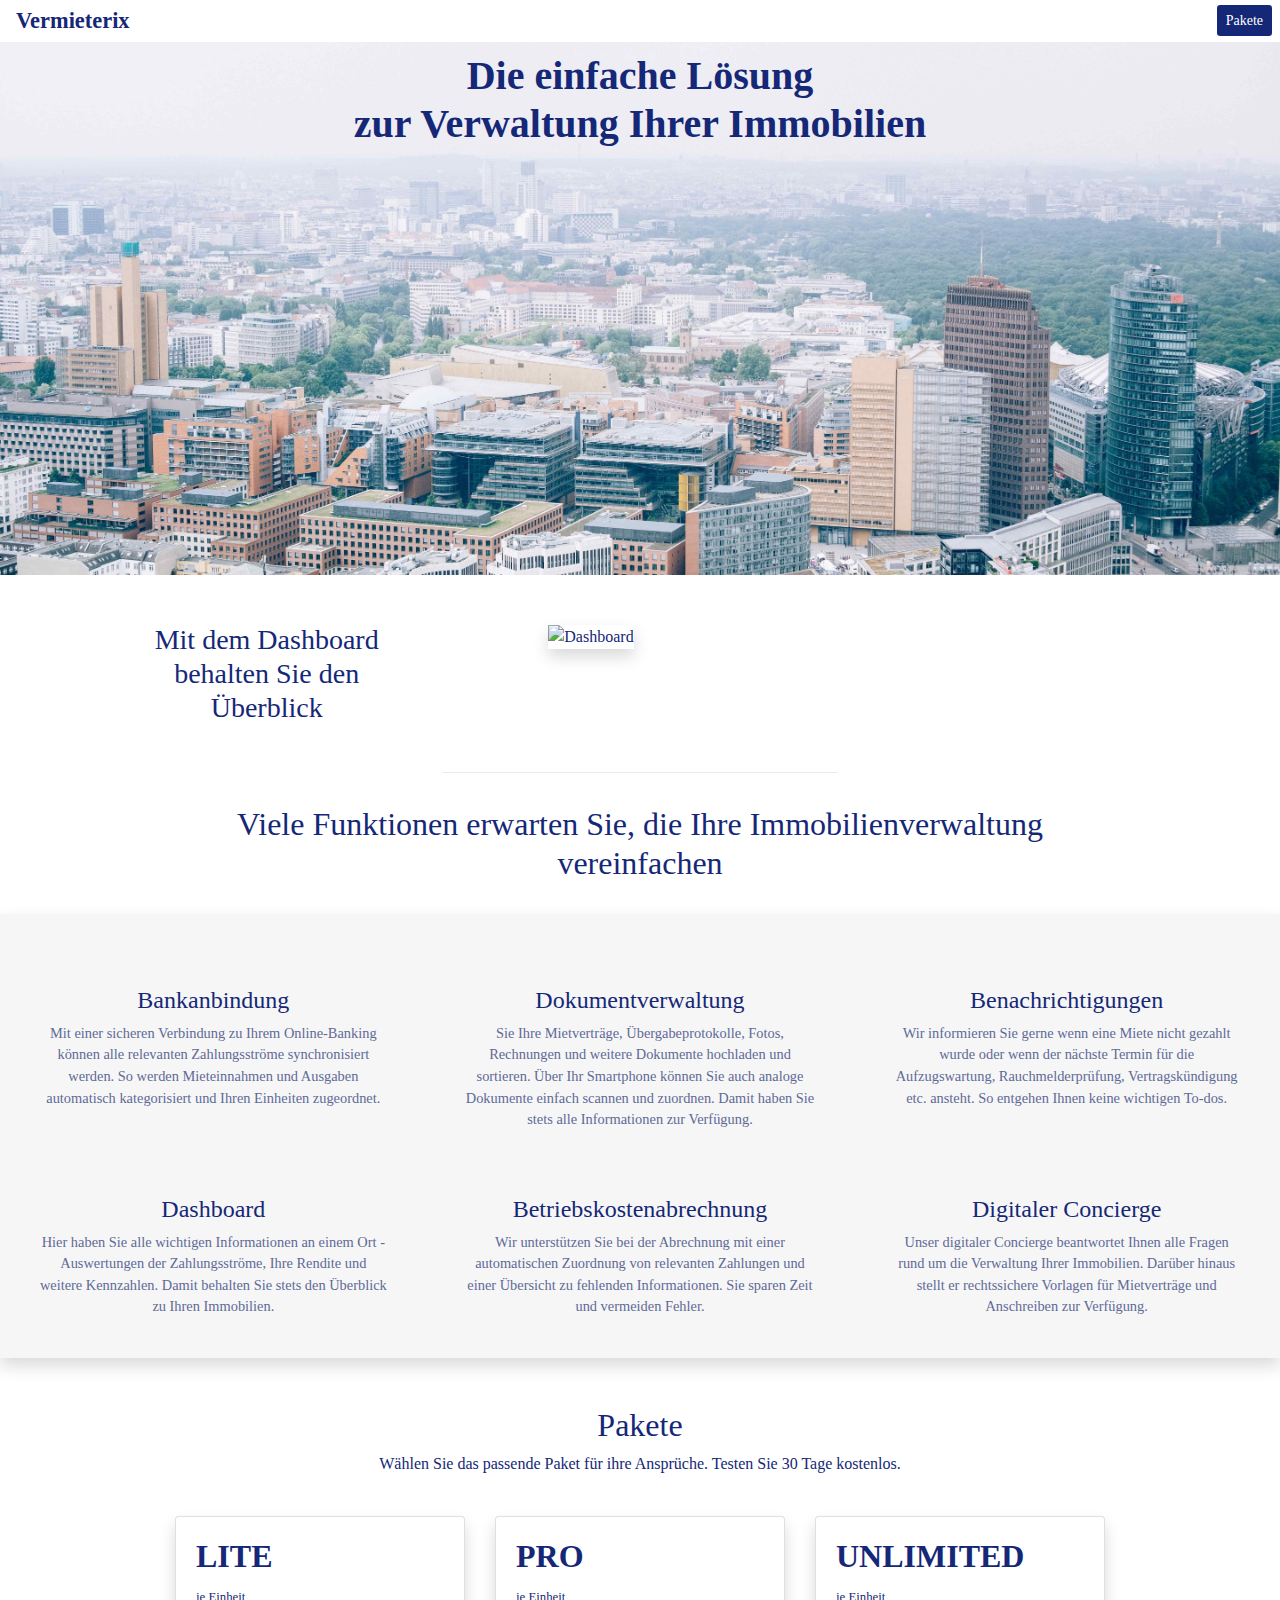
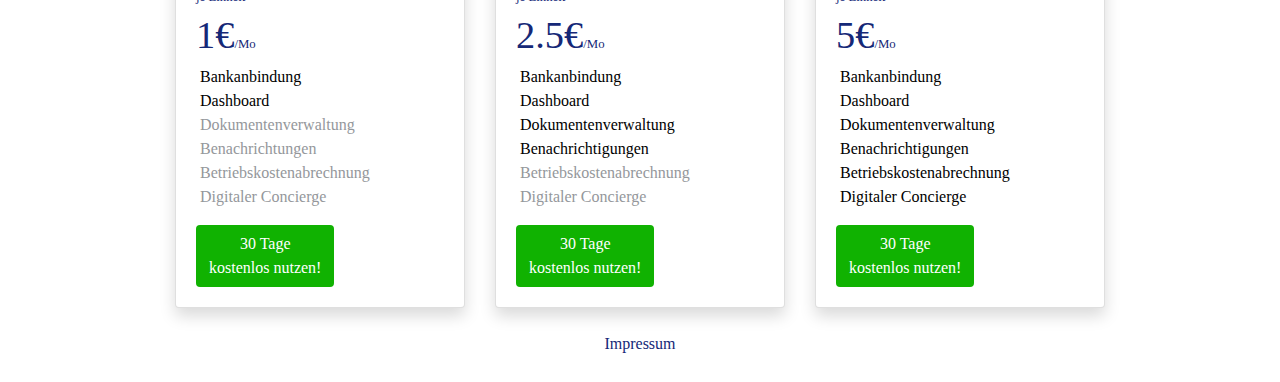
==== commit 5970bee4: "Update index.html" ====
--- a/index.html
+++ b/index.html
@@ -11,7 +11,7 @@
       gtag('config', 'UA-135670334-1');
     </script>
 
-    <!-- Required meta tags -->
+    <!-- Required meta tags haha -->
     <meta charset="utf-8">
     <meta name="viewport" content="width=device-width, initial-scale=1, shrink-to-fit=no">
 
@@ -117,14 +117,14 @@
           <i class="pb-4 far fa-file-alt fa-5x"></i>
           <h4 class="px-4 text-center">Dokumentverwaltung</h4>
           <p class="px-4 text-center feature-text">
-            Sie können Ihre Mietverträge, Übergabeprotokolle, Fotos, Rechnungen und weitere Dokumente hochladen und sortieren. Über Ihr Smartphone können Sie auch analoge Dokumente einfach scannen und zuordnen. Damit haben Sie stets alle Informationen zur Verfügung.
+            Sie Ihre Mietverträge, Übergabeprotokolle, Fotos, Rechnungen und weitere Dokumente hochladen und sortieren. Über Ihr Smartphone können Sie auch analoge Dokumente einfach scannen und zuordnen. Damit haben Sie stets alle Informationen zur Verfügung.
           </p>
         </div>
         <div class="col-10 offset-1 pt-sm-0 col-sm-6 offset-sm-0 col-lg-4 mt-4 d-flex flex-column align-items-center">
           <i class="pb-4 far fa-bell fa-5x"></i>
           <h4 class="px-4 text-center">Benachrichtigungen</h4>
           <p class="px-4 text-center feature-text">
-            Wir informieren Sie gerne, wenn eine Miete nicht gezahlt wurde oder wenn der nächste Termin für die Aufzugswartung, Rauchmelderprüfung, Vertragskündigung etc. ansteht. So entgehen Ihnen keine wichtigen To-dos.
+            Wir informieren Sie gerne wenn eine Miete nicht gezahlt wurde oder wenn der nächste Termin für die Aufzugswartung, Rauchmelderprüfung, Vertragskündigung etc. ansteht. So entgehen Ihnen keine wichtigen To-dos.
           </p>
         </div>
         <div class="col-10 offset-1 pt-sm-0 col-sm-6 offset-sm-0 col-lg-4 mt-4 d-flex flex-column align-items-center">
